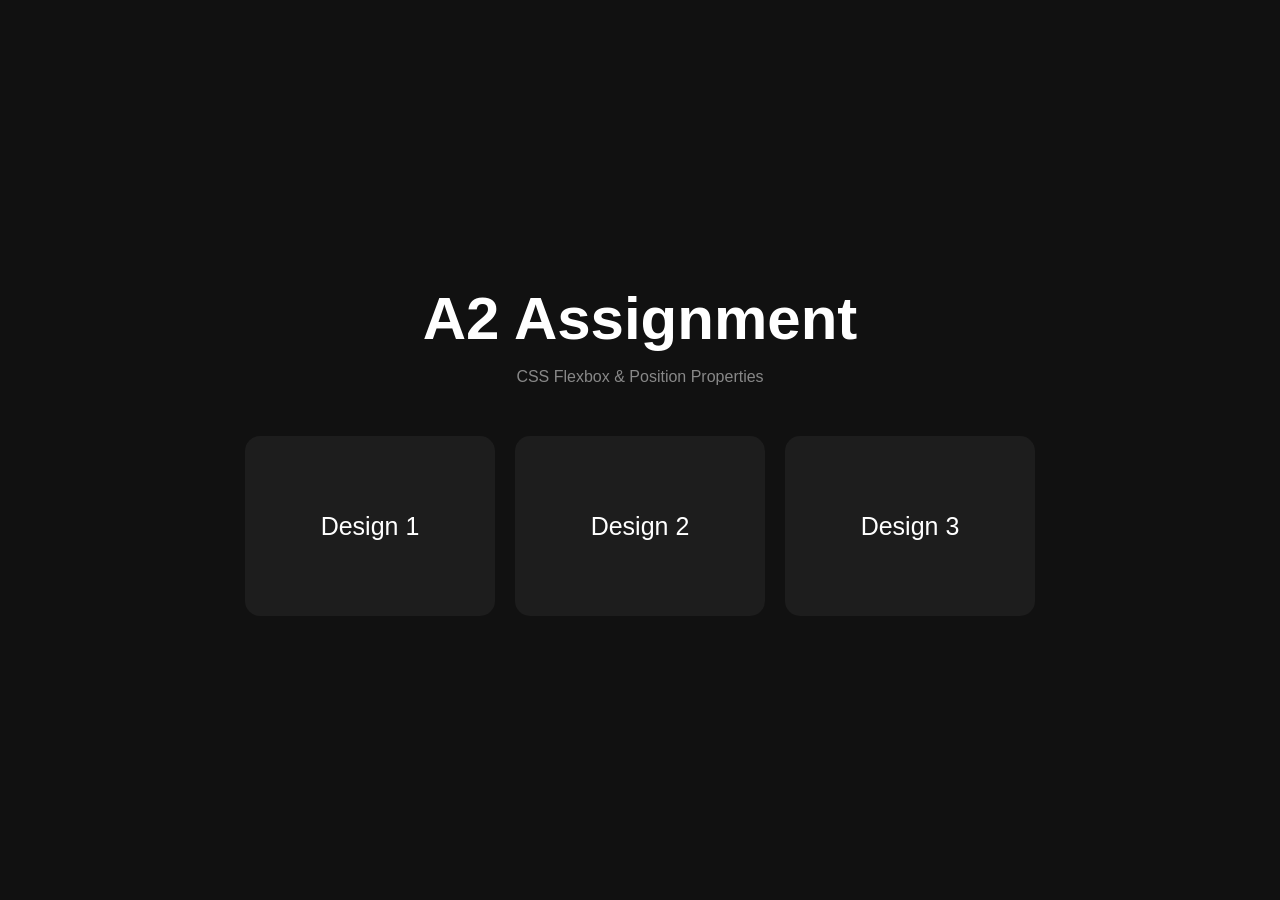
==== A3/index.html @ 91fb03d5 "A3" ====
<!DOCTYPE html>
<html lang="en">
<head>
    <meta charset="UTF-8">
    <meta name="viewport" content="width=device-width, initial-scale=1.0">
    <title>A2 Assignment</title>

    <style>
        * {
            margin: 0;
            padding: 0;
            box-sizing: border-box;
        }

        body {
            min-height: 100vh;
            background-color: #111;
            color: white;
            font-family: Arial, sans-serif;

            display: flex;
            justify-content: center;
            align-items: center;
        }

        .container {
            text-align: center;
        }

        h1 {
            font-size: 60px;
            margin-bottom: 15px;
        }

        .subtitle {
            color: #888;
            margin-bottom: 50px;
        }

        .designs {
            display: flex;
            justify-content: center;
            gap: 20px;
        }

        .card {
            width: 250px;
            height: 180px;

            background-color: #1d1d1d;
            color: white;

            border-radius: 15px;

            display: flex;
            justify-content: center;
            align-items: center;

            position: relative;

            text-decoration: none;
            font-size: 25px;

            transition: 0.3s;
        }

        .card:hover {
            transform: translateY(-10px);
            background-color: #ff4b0b;
        }

        @media (max-width: 800px) {
            .designs {
                flex-direction: column;
            }

            h1 {
                font-size: 40px;
            }
        }
    </style>
</head>

<body>

    <div class="container">

        <h1>A2 Assignment</h1>

        <p class="subtitle">
            CSS Flexbox & Position Properties
        </p>

        <div class="designs">

            <a href="./design1/index.html" class="card">
                Design 1
            </a>

            <a href="./design2/index.html" class="card">
                Design 2
            </a>

            <a href="./design3/index.html" class="card">
                Design 3
            </a>

        </div>

    </div>

</body>
</html>
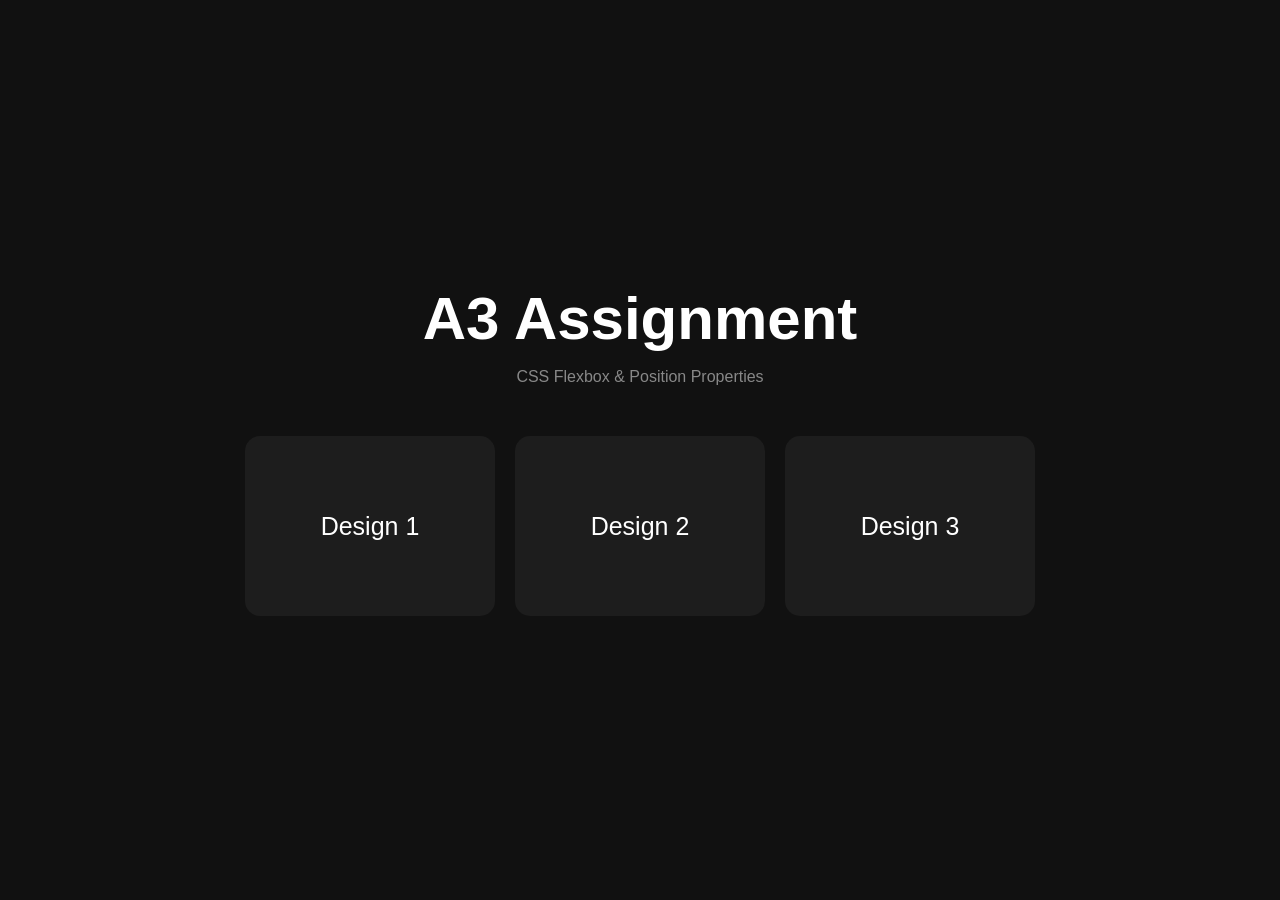
==== commit 14c66d10: "a3" ====
--- a/A3/index.html
+++ b/A3/index.html
@@ -3,7 +3,7 @@
 <head>
     <meta charset="UTF-8">
     <meta name="viewport" content="width=device-width, initial-scale=1.0">
-    <title>A2 Assignment</title>
+    <title>A3 Assignment</title>
 
     <style>
         * {
@@ -85,7 +85,7 @@
 
     <div class="container">
 
-        <h1>A2 Assignment</h1>
+        <h1>A3 Assignment</h1>
 
         <p class="subtitle">
             CSS Flexbox & Position Properties
